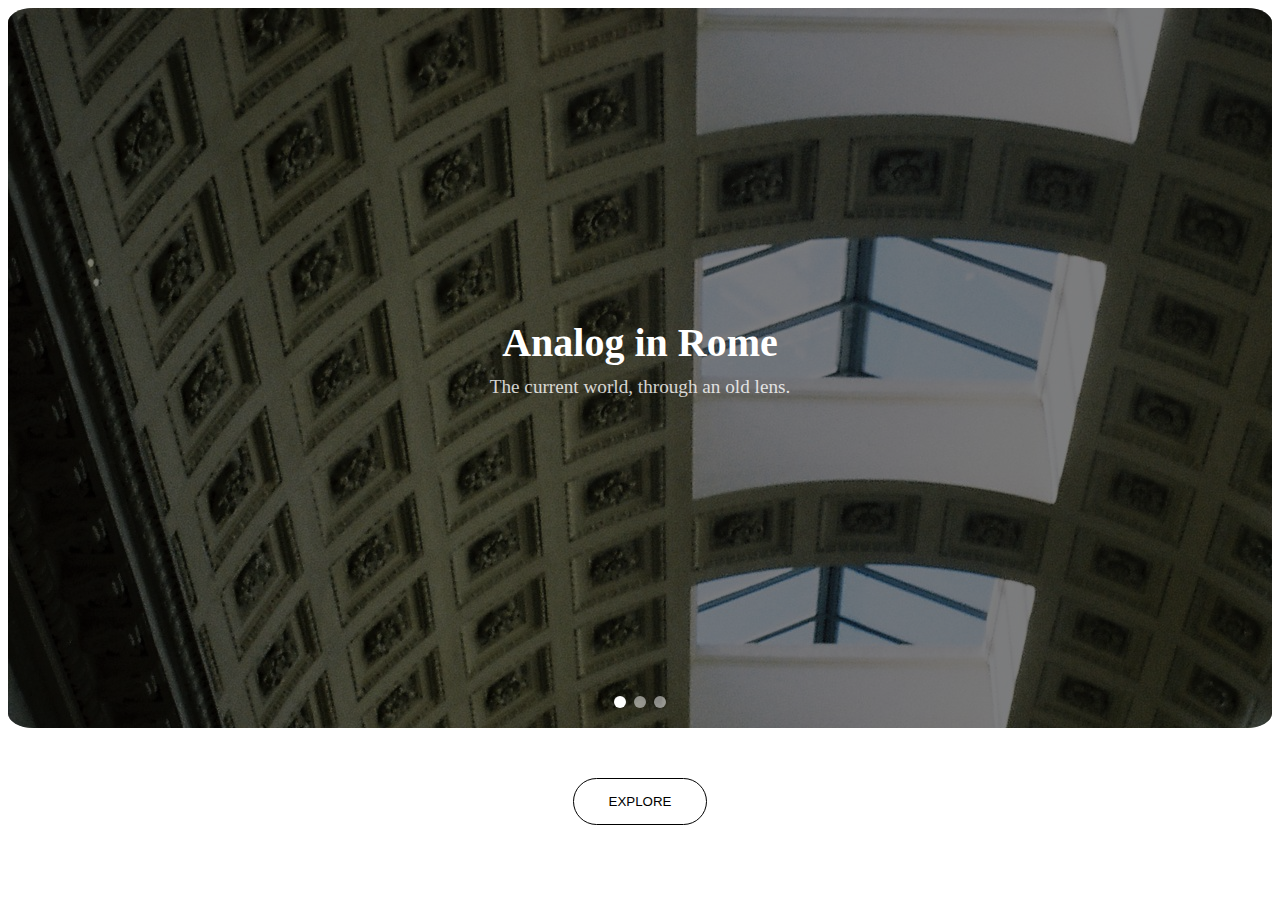
==== index.html @ df037856 "initial commit" ====
<!DOCTYPE html>
<html lang="en">
<head>
    <meta charset="UTF-8">
    <meta name="viewport" content="width=device-width, initial-scale=1.0">
    <link rel="stylesheet" href="css/styles.css">
    <title>Document</title>
</head>
<body>
    <div id="home">
    <section class="hero">
        <div class="hero__slider">
            <div class="hero__slides">
                <div class="hero__slide active" style="background: linear-gradient( rgba(0, 0, 0, 0.5), rgba(0, 0, 0, 0.5) ), url('../assets/14.JPG');"></div>
                <div class="hero__slide" style="background: linear-gradient( rgba(0, 0, 0, 0.5), rgba(0, 0, 0, 0.5) ), url('../assets/1.JPG');"></div>
                <div class="hero__slide" style="background: linear-gradient( rgba(0, 0, 0, 0.5), rgba(0, 0, 0, 0.5) ), url('../assets/5.JPG');"></div>  
            </div>        
        
            <div class="hero__header">
                <h2 class="hero__title">Analog in Rome</h2>
                <p class="hero__subtitle">The current world, through an old lens.</p>
            </div>
        
        </div>



            <div class="hero__dots">
                <span class="hero__dot active" data-index="0"></span>
                <span class="hero__dot" data-index="1"></span>
                <span class="hero__dot" data-index="2"></span>
            </div>
        </section>
        <div class="button__section">
            <input type="button" value="EXPLORE" class="button"/>
        </div>
    </div>
</body>
</html>
<script src="./js/carousel.js"></script>
---- css/styles.css ----
.hero {
    position: relative;
    width: 100%;
    height: 80vh;
    overflow: hidden;
    border-radius: 2%;
}

.hero__slider {
    width: 100%;
    height: 100%;
    position: relative;
}

.hero__slides {
    display: flex;
    width: 300%;
    height: 100%;
    transition: transform 0.5s ease-in-out;
}

.hero__slide {
    width: 100%;
    height: 100%;
    background-size: cover;
    background-position: center;
    flex-shrink: 0;
}

.hero__prev, .hero__next {
    position: absolute;
    top: 50%;
    transform: translateY(-50%);
    background: rgba(0, 0, 0, 0.5);
    color: white;
    border: none;
    padding: 10px 15px;
    cursor: pointer;
    font-size: 24px;
}

.hero__prev { left: 20px; }
.hero__next { right: 20px; }

.hero__dots {
    position: absolute;
    bottom: 20px;
    left: 50%;
    transform: translateX(-50%);
    display: flex;
    gap: 8px;
}

.hero__dot {
    width: 12px;
    height: 12px;
    background: white;
    border-radius: 50%;
    cursor: pointer;
    opacity: 0.5;
    transition: opacity 0.3s;
}

.hero__dot.active {
    opacity: 1;
}

.hero__header {
    position: absolute;
    top: 50%;
    left: 50%;
    transform: translate(-50%, -50%);
    text-align: center;
    color: white;
}

.hero__title {
    font-size: 2.5rem;
    margin: 0;
    font-weight: bold;
}

.hero__subtitle {
    font-size: 1.2rem;
    margin-top: 10px;
    opacity: 0.8;
}

.button__section {

    display: flex;
    align-items: center;
    justify-content: center;

}


.button {

    border: 1px solid black;
    border-radius: 25px;
    background-color: white;
    font-weight: lighter;
    padding: 15px 35px;
    transition: 0.4s;


}

.button:hover {
    cursor: pointer;
    background-color: black;
    color: white;
}

#home {
    display: flex;
    flex-direction: column;
    justify-content: space-evenly;
    gap: 50px;
    
}
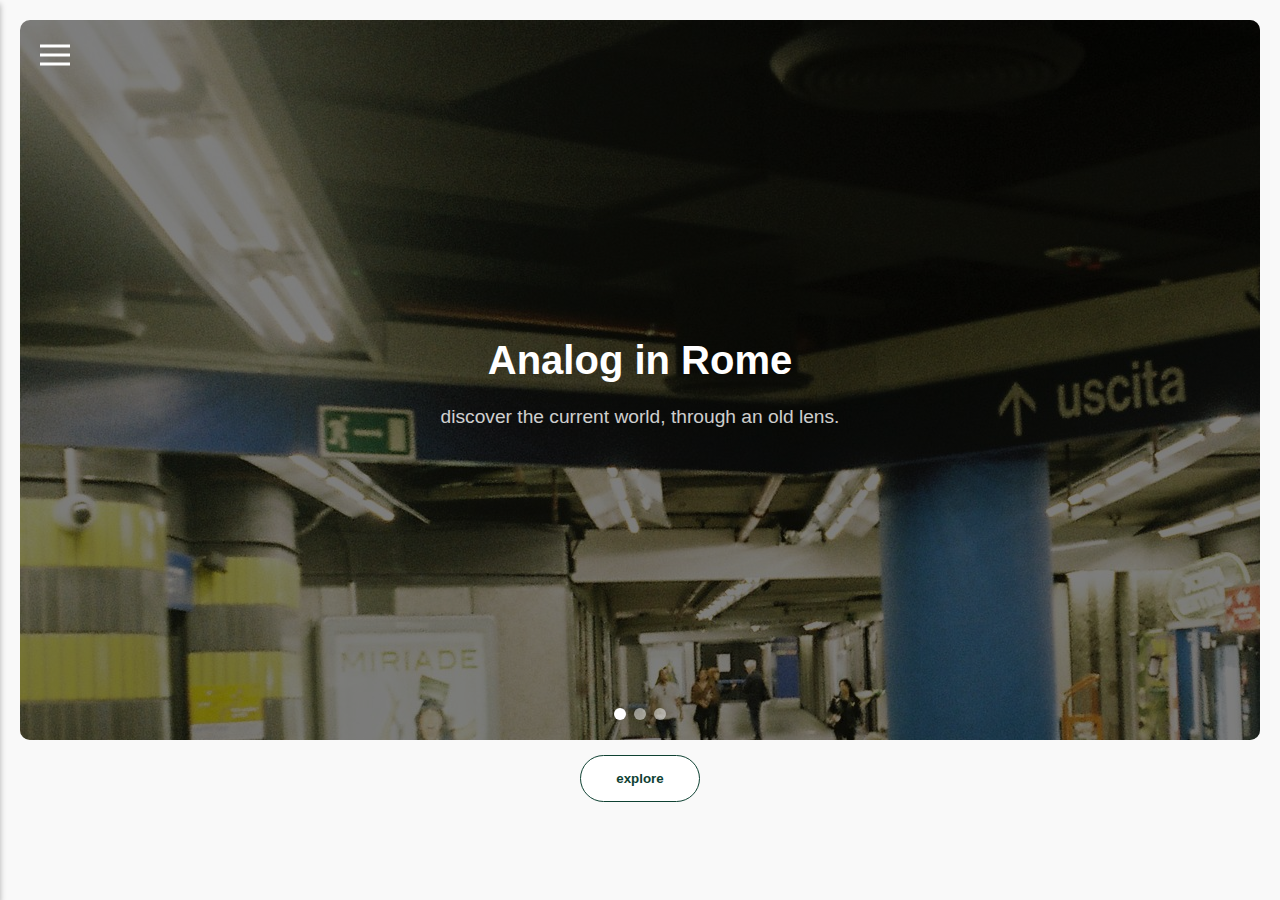
==== commit 1c4eb501: "drawer, slider, header, slider and accordion (to be changed) added; project structure modified; faq " ====
--- a/index.html
+++ b/index.html
@@ -1,40 +1,60 @@
 <!DOCTYPE html>
 <html lang="en">
 <head>
-    <meta charset="UTF-8">
-    <meta name="viewport" content="width=device-width, initial-scale=1.0">
-    <link rel="stylesheet" href="css/styles.css">
-    <title>Document</title>
+  <meta charset="UTF-8">
+  <meta name="viewport" content="width=device-width, initial-scale=1.0">
+  <!-- Estilos globales y base -->
+  <link rel="stylesheet" href="css/styles.css">
+  <!-- Estilos de módulos -->
+  <link rel="stylesheet" href="css/modules/slider.css">
+  <link rel="stylesheet" href="css/modules/drawer.css">
+  <link rel="stylesheet" href="css/modules/button.css">
+  <link rel="stylesheet" href="css/responsive.css">
+  <title>Analog in Rome</title>
 </head>
 <body>
-    <div id="home">
+  <div id="home">
+
+    <!-- Drawer module -->
+    <img src="./assets/icons8-menu.svg" id="openDrawer" alt="Menu Icon"/>
+
+    <div class="overlay"></div>
+
+    <div id="drawer" class="drawer">
+      <button id="closeDrawer">&times;</button>
+      <a href="index.html">home</a>
+      <a href="index.html">gallery</a>
+      <a href="faq.html">faq</a>
+    </div>
+
+    <!-- Hero module -->
     <section class="hero">
-        <div class="hero__slider">
-            <div class="hero__slides">
-                <div class="hero__slide active" style="background: linear-gradient( rgba(0, 0, 0, 0.5), rgba(0, 0, 0, 0.5) ), url('../assets/14.JPG');"></div>
-                <div class="hero__slide" style="background: linear-gradient( rgba(0, 0, 0, 0.5), rgba(0, 0, 0, 0.5) ), url('../assets/1.JPG');"></div>
-                <div class="hero__slide" style="background: linear-gradient( rgba(0, 0, 0, 0.5), rgba(0, 0, 0, 0.5) ), url('../assets/5.JPG');"></div>  
-            </div>        
-        
-            <div class="hero__header">
-                <h2 class="hero__title">Analog in Rome</h2>
-                <p class="hero__subtitle">The current world, through an old lens.</p>
-            </div>
-        
+      <div class="hero__slider">
+        <div class="hero__slides">
+          <div class="hero__slide active" style="background: linear-gradient(rgba(0,0,0,0.5), rgba(0,0,0,0.5)), url('./assets/1.JPG');"></div>
+          <div class="hero__slide" style="background: linear-gradient(rgba(0,0,0,0.5), rgba(0,0,0,0.5)), url('./assets/14.JPG');"></div>
+          <div class="hero__slide" style="background: linear-gradient(rgba(0,0,0,0.5), rgba(0,0,0,0.5)), url('./assets/5.JPG');"></div>
         </div>
+        <div class="hero__header">
+          <h2 class="hero__title">Analog in Rome</h2>
+          <p class="hero__subtitle"> discover the current world, through an old lens.</p>
+        </div>
+      </div>
+      <div class="hero__dots">
+        <span class="hero__dot active" data-index="0"></span>
+        <span class="hero__dot" data-index="1"></span>
+        <span class="hero__dot" data-index="2"></span>
+      </div>
+    </section>
 
+    <!-- Button (outline) -->
+    <div class="button__section">
+      <input type="button" value="explore" class="button__outline"/>
+    </div>
+  </div>
 
-
-            <div class="hero__dots">
-                <span class="hero__dot active" data-index="0"></span>
-                <span class="hero__dot" data-index="1"></span>
-                <span class="hero__dot" data-index="2"></span>
-            </div>
-        </section>
-        <div class="button__section">
-            <input type="button" value="EXPLORE" class="button"/>
-        </div>
-    </div>
+  <script src="js/main.js"></script>
+  <script src="js/modules/slider.js"></script>
+  <script src="js/modules/drawer.js"></script>
 </body>
 </html>
-<script src="./js/carousel.js"></script>--- a/css/styles.css
+++ b/css/styles.css
@@ -1,122 +1,30 @@
-.hero {
-    position: relative;
-    width: 100%;
-    height: 80vh;
-    overflow: hidden;
-    border-radius: 2%;
-}
-
-.hero__slider {
-    width: 100%;
-    height: 100%;
-    position: relative;
-}
-
-.hero__slides {
-    display: flex;
-    width: 300%;
-    height: 100%;
-    transition: transform 0.5s ease-in-out;
-}
-
-.hero__slide {
-    width: 100%;
-    height: 100%;
-    background-size: cover;
-    background-position: center;
-    flex-shrink: 0;
-}
-
-.hero__prev, .hero__next {
-    position: absolute;
-    top: 50%;
-    transform: translateY(-50%);
-    background: rgba(0, 0, 0, 0.5);
-    color: white;
-    border: none;
-    padding: 10px 15px;
-    cursor: pointer;
-    font-size: 24px;
-}
-
-.hero__prev { left: 20px; }
-.hero__next { right: 20px; }
-
-.hero__dots {
-    position: absolute;
-    bottom: 20px;
-    left: 50%;
-    transform: translateX(-50%);
-    display: flex;
-    gap: 8px;
-}
-
-.hero__dot {
-    width: 12px;
-    height: 12px;
-    background: white;
-    border-radius: 50%;
-    cursor: pointer;
-    opacity: 0.5;
-    transition: opacity 0.3s;
-}
-
-.hero__dot.active {
-    opacity: 1;
-}
-
-.hero__header {
-    position: absolute;
-    top: 50%;
-    left: 50%;
-    transform: translate(-50%, -50%);
-    text-align: center;
-    color: white;
-}
-
-.hero__title {
-    font-size: 2.5rem;
+* {
+    box-sizing: border-box;
     margin: 0;
-    font-weight: bold;
-}
-
-.hero__subtitle {
-    font-size: 1.2rem;
-    margin-top: 10px;
-    opacity: 0.8;
-}
-
-.button__section {
-
-    display: flex;
-    align-items: center;
-    justify-content: center;
-
-}
-
-
-.button {
-
-    border: 1px solid black;
-    border-radius: 25px;
-    background-color: white;
-    font-weight: lighter;
-    padding: 15px 35px;
-    transition: 0.4s;
-
-
-}
-
-.button:hover {
-    cursor: pointer;
-    background-color: black;
-    color: white;
-}
-
-#home {
+    padding: 0;
+  }
+  
+  body {
+    font-family: Arial, sans-serif;
+    line-height: 1.6;
+    background: #f9f9f9;
+    color: #333;
+  }
+  
+  #home {
     display: flex;
     flex-direction: column;
     justify-content: space-evenly;
-    gap: 50px;
-    
-}+    gap: 15px;
+    padding: 20px;
+  }
+
+  a {
+    color: white;
+    text-decoration: none;
+  }
+
+  a:hover {
+    text-decoration: underline;
+  }
+  --- a/css/modules/slider.css
+++ b/css/modules/slider.css
@@ -0,0 +1,89 @@
+.hero {
+    position: relative;
+    width: 100%;
+    height: 80vh;
+    overflow: hidden;
+    border-radius: 10px;
+  }
+  
+  .hero__slider {
+    width: 100%;
+    height: 100%;
+    position: relative;
+  }
+  
+  .hero__slides {
+    display: flex;
+    width: 300%;
+    height: 100%;
+    transition: transform 0.5s ease-in-out;
+  }
+  
+  .hero__slide {
+    width: 100%;
+    height: 100%;
+    background-size: cover;
+    background-position: center;
+    flex-shrink: 0;
+  }
+  
+  .hero__prev,
+  .hero__next {
+    position: absolute;
+    top: 50%;
+    transform: translateY(-50%);
+    background: rgba(0, 0, 0, 0.5);
+    color: white;
+    border: none;
+    padding: 10px 15px;
+    cursor: pointer;
+    font-size: 24px;
+  }
+  
+  .hero__prev { left: 20px; }
+  .hero__next { right: 20px; }
+  
+  .hero__dots {
+    position: absolute;
+    bottom: 20px;
+    left: 50%;
+    transform: translateX(-50%);
+    display: flex;
+    gap: 8px;
+  }
+  
+  .hero__dot {
+    width: 12px;
+    height: 12px;
+    background: white;
+    border-radius: 50%;
+    cursor: pointer;
+    opacity: 0.5;
+    transition: opacity 0.3s;
+  }
+  
+  .hero__dot.active {
+    opacity: 1;
+  }
+  
+  .hero__header {
+    position: absolute;
+    top: 50%;
+    left: 50%;
+    transform: translate(-50%, -50%);
+    text-align: center;
+    color: white;
+  }
+  
+  .hero__title {
+    font-size: 2.5rem;
+    margin: 0;
+    font-weight: bold;
+  }
+  
+  .hero__subtitle {
+    font-size: 1.2rem;
+    margin-top: 10px;
+    opacity: 0.8;
+  }
+  --- a/css/modules/drawer.css
+++ b/css/modules/drawer.css
@@ -0,0 +1,82 @@
+
+.drawer {
+    position: fixed;
+    background: rgb(15, 66, 51);;
+    box-shadow: 0 4px 6px rgba(0, 0, 0, 0.3);
+    transition: transform 0.4s ease-in-out;
+    padding: 20px;
+    z-index: 2000;
+    display: flex;
+    flex-direction: column;
+    align-items: center;
+    justify-content: center;
+  }
+  
+
+  .drawer.left {
+    top: 0;
+    left: 0;
+    width: 250px;
+    height: 100vh;
+    transform: translateX(-100%);
+  }
+  
+
+  .drawer.top {
+    top: 0;
+    left: 0;
+    width: 100%;
+    height: 200px;
+    transform: translateY(-100%);
+  }
+  
+  .drawer.open.left {
+    transform: translateX(0);
+  }
+  
+  .drawer.open.top {
+    transform: translateY(0);
+  }
+
+  .overlay {
+  position: fixed;
+  top: 0;
+  left: 0;
+  width: 100%;
+  height: 100%;
+  background: rgba(0, 0, 0, 0.5);
+  opacity: 0;
+  visibility: hidden;
+  transition: opacity 0.4s ease;
+  z-index: 1100;
+}
+.overlay.active {
+  opacity: 1;
+  visibility: visible;
+}
+
+#openDrawer {
+    position: absolute;
+    top: 40px;
+    left: 40px;
+    height: 30px;
+    cursor: pointer;
+    z-index: 1000;
+  }
+
+  .menu__alt {
+    background-color: black;
+  }
+  
+
+  #closeDrawer {
+    position: absolute;
+    top: 10px;
+    right: 20px;
+    background: none;
+    border: none;
+    font-size: 24px;
+    cursor: pointer;
+    z-index: 1100;
+  }
+  --- a/css/modules/button.css
+++ b/css/modules/button.css
@@ -0,0 +1,39 @@
+.button__section {
+    display: flex;
+    align-items: center;
+    justify-content: center;
+  }
+  
+  .button__outline {
+    border: 1px solid rgb(15, 66, 51);
+    border-radius: 25px;
+    background-color: white;
+    font-weight: bold;
+    color: rgb(15, 66, 51);;
+    padding: 15px 35px;
+    transition: 0.4s;
+  }
+  
+  .button__outline:hover {
+    cursor: pointer;
+    background-color: rgb(15, 66, 51);;
+    color: white;
+  }
+  
+
+  .button__filled {
+    border: 1px solid rgb(15, 66, 51);
+    border-radius: 25px;
+    background-color: rgb(15, 66, 51);
+    font-weight: bold;
+    color: white;;
+    padding: 15px 35px;
+    transition: 0.4s;
+  }
+  
+  .button__filled:hover {
+    cursor: pointer;
+    background-color: white;
+    color: rgb(15, 66, 51);
+  }
+  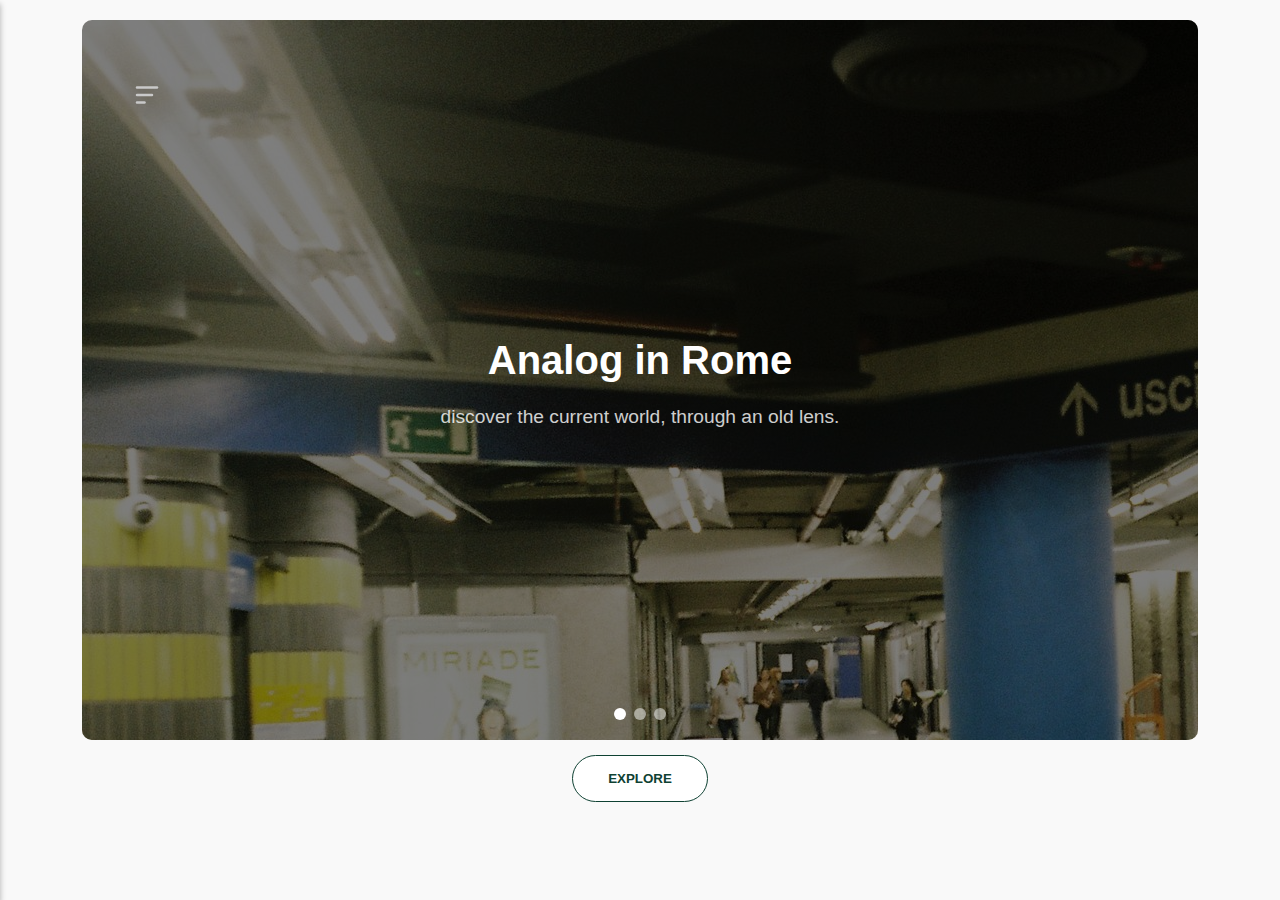
==== commit 96d76f28: "major changes" ====
--- a/index.html
+++ b/index.html
@@ -1,60 +1,57 @@
-<!DOCTYPE html>
-<html lang="en">
-<head>
-  <meta charset="UTF-8">
-  <meta name="viewport" content="width=device-width, initial-scale=1.0">
-  <!-- Estilos globales y base -->
-  <link rel="stylesheet" href="css/styles.css">
-  <!-- Estilos de módulos -->
-  <link rel="stylesheet" href="css/modules/slider.css">
-  <link rel="stylesheet" href="css/modules/drawer.css">
-  <link rel="stylesheet" href="css/modules/button.css">
-  <link rel="stylesheet" href="css/responsive.css">
-  <title>Analog in Rome</title>
-</head>
-<body>
-  <div id="home">
+  <!DOCTYPE html>
+  <html lang="en">
+  <head>
+    <meta charset="UTF-8">
+    <meta name="viewport" content="width=device-width, initial-scale=1.0">
+    <link rel="stylesheet" href="css/index.css">
+    <link rel="stylesheet" href="css/styles.css">
+    <link rel="stylesheet" href="css/modules/slider.css">
+    <link rel="stylesheet" href="css/modules/drawer.css">
+    <link rel="stylesheet" href="css/modules/button.css">
+    <title>Home</title>
+  </head>
+  <body>
+    <div id="home">
 
-    <!-- Drawer module -->
-    <img src="./assets/icons8-menu.svg" id="openDrawer" alt="Menu Icon"/>
+      <div id="drawer" class="drawer color-green drawer--left">
+        <button id="closeDrawer">&times;</button>
+        <select id="selectLanguage">
+          <option value="en">ENGLISH</option>
+          <option value="es">ESPAÑOL</option>
+          <option value="it">ITALIANO</option>
+        </select>
+        <a href="index.html">HOME</a>
+        <a href="gallery.html">GALLERY</a>
+        <a href="faq.html">FAQ</a>
+      </div>
 
-    <div class="overlay"></div>
+      <section class="hero">
+        <img src="./assets/burger-menu-left-svgrepo-com(1).svg" id="drawerMenuOpen" alt="Menu Icon"/>
+        <div class="hero__slider">
+          <div class="hero__slides">
+            <div class="hero__slide active" style="background: linear-gradient(rgba(0,0,0,0.5), rgba(0,0,0,0.5)), url('./assets/1.JPG');"></div>
+            <div class="hero__slide" style="background: linear-gradient(rgba(0,0,0,0.5), rgba(0,0,0,0.5)), url('./assets/14.JPG');"></div>
+            <div class="hero__slide" style="background: linear-gradient(rgba(0,0,0,0.5), rgba(0,0,0,0.5)), url('./assets/5.JPG');"></div>
+          </div>
+          <div class="hero__header">
+            <h2 class="hero__title" id="dynamicText">Analog in Rome</h2>
+            <p class="hero__subtitle" id="dynamicSubtitle"> discover the current world, through an old lens.</p>
+          </div>
+        </div>
+        <div class="hero__dots">
+          <span class="hero__dot active" data-index="0"></span>
+          <span class="hero__dot" data-index="1"></span>
+          <span class="hero__dot" data-index="2"></span>
+        </div>
+      </section>
 
-    <div id="drawer" class="drawer">
-      <button id="closeDrawer">&times;</button>
-      <a href="index.html">home</a>
-      <a href="index.html">gallery</a>
-      <a href="faq.html">faq</a>
+      <div class="button__section">
+        <input onclick="location.href = 'gallery.html'" type="button" value="EXPLORE" class="button__outline"/>
+      </div>
     </div>
 
-    <!-- Hero module -->
-    <section class="hero">
-      <div class="hero__slider">
-        <div class="hero__slides">
-          <div class="hero__slide active" style="background: linear-gradient(rgba(0,0,0,0.5), rgba(0,0,0,0.5)), url('./assets/1.JPG');"></div>
-          <div class="hero__slide" style="background: linear-gradient(rgba(0,0,0,0.5), rgba(0,0,0,0.5)), url('./assets/14.JPG');"></div>
-          <div class="hero__slide" style="background: linear-gradient(rgba(0,0,0,0.5), rgba(0,0,0,0.5)), url('./assets/5.JPG');"></div>
-        </div>
-        <div class="hero__header">
-          <h2 class="hero__title">Analog in Rome</h2>
-          <p class="hero__subtitle"> discover the current world, through an old lens.</p>
-        </div>
-      </div>
-      <div class="hero__dots">
-        <span class="hero__dot active" data-index="0"></span>
-        <span class="hero__dot" data-index="1"></span>
-        <span class="hero__dot" data-index="2"></span>
-      </div>
-    </section>
-
-    <!-- Button (outline) -->
-    <div class="button__section">
-      <input type="button" value="explore" class="button__outline"/>
-    </div>
-  </div>
-
-  <script src="js/main.js"></script>
-  <script src="js/modules/slider.js"></script>
-  <script src="js/modules/drawer.js"></script>
-</body>
-</html>
+    <script src="js/main.js"></script>
+    <script src="js/modules/slider.js"></script>
+    <script src="js/modules/drawer.js"></script>
+  </body>
+  </html>
--- a/css/styles.css
+++ b/css/styles.css
@@ -1,30 +1,61 @@
-* {
-    box-sizing: border-box;
-    margin: 0;
-    padding: 0;
-  }
-  
-  body {
-    font-family: Arial, sans-serif;
-    line-height: 1.6;
-    background: #f9f9f9;
-    color: #333;
-  }
-  
-  #home {
-    display: flex;
-    flex-direction: column;
-    justify-content: space-evenly;
-    gap: 15px;
-    padding: 20px;
-  }
+  * {
+      box-sizing: border-box;
+      margin: 0;
+      padding: 0;
+    }
+    
+    body {
+      font-family: Arial, sans-serif;
+      line-height: 1.6;
+      background: #f9f9f9;
+      color: #333;
+    }
+    
+    #home {
+      display: flex;
+      flex-direction: column;
+      justify-content: center;
+      gap: 15px;
+      padding: 20px;
+      align-items: center;
+    }
 
-  a {
-    color: white;
-    text-decoration: none;
-  }
+    a {
+      color: white;
+      text-decoration: none;
+    }
 
-  a:hover {
-    text-decoration: underline;
-  }
-  +    a:hover {
+      text-decoration: underline;
+    }
+
+    .form {
+
+      display: flex;
+      align-items: center;
+      justify-content: center;
+      flex-direction: column;
+      gap: 12px;
+    }
+
+    .example {
+      display: flex;
+      align-items: center;
+      justify-content: center;
+      flex-direction: column;
+    }
+    
+    #bottom {
+      bottom: 0;
+      text-align: center;
+      padding: 20px;
+      background-color: #fff; 
+      box-shadow: 0 -2px 5px rgba(0, 0, 0, 0.1);
+      z-index: 1000;
+      border-radius: 10px;
+      position: fixed;
+      display: flex;
+      flex-direction: column;
+      gap: 10px;
+      align-items: center;
+    }--- a/css/modules/slider.css
+++ b/css/modules/slider.css
@@ -1,89 +1,107 @@
-.hero {
-    position: relative;
-    width: 100%;
-    height: 80vh;
-    overflow: hidden;
-    border-radius: 10px;
+  @keyframes fade-in {
+    from {
+      opacity: 0;
+    }
+    to {
+      opacity: 1;
+    }
   }
-  
-  .hero__slider {
-    width: 100%;
-    height: 100%;
-    position: relative;
-  }
-  
-  .hero__slides {
-    display: flex;
-    width: 300%;
-    height: 100%;
-    transition: transform 0.5s ease-in-out;
-  }
-  
-  .hero__slide {
-    width: 100%;
-    height: 100%;
-    background-size: cover;
-    background-position: center;
-    flex-shrink: 0;
-  }
-  
-  .hero__prev,
-  .hero__next {
-    position: absolute;
-    top: 50%;
-    transform: translateY(-50%);
-    background: rgba(0, 0, 0, 0.5);
-    color: white;
-    border: none;
-    padding: 10px 15px;
-    cursor: pointer;
-    font-size: 24px;
-  }
-  
-  .hero__prev { left: 20px; }
-  .hero__next { right: 20px; }
-  
-  .hero__dots {
-    position: absolute;
-    bottom: 20px;
-    left: 50%;
-    transform: translateX(-50%);
-    display: flex;
-    gap: 8px;
-  }
-  
-  .hero__dot {
-    width: 12px;
-    height: 12px;
-    background: white;
-    border-radius: 50%;
-    cursor: pointer;
-    opacity: 0.5;
-    transition: opacity 0.3s;
-  }
-  
-  .hero__dot.active {
-    opacity: 1;
-  }
-  
-  .hero__header {
-    position: absolute;
-    top: 50%;
-    left: 50%;
-    transform: translate(-50%, -50%);
-    text-align: center;
-    color: white;
-  }
-  
-  .hero__title {
-    font-size: 2.5rem;
-    margin: 0;
-    font-weight: bold;
-  }
-  
-  .hero__subtitle {
-    font-size: 1.2rem;
-    margin-top: 10px;
-    opacity: 0.8;
-  }
-  +
+  .hero {
+      position: relative;
+      width: 100%;
+      height: 80vh;
+      overflow: hidden;
+      border-radius: 10px;
+    }
+    
+    .hero__slider {
+      width: 100%;
+      height: 100%;
+      position: relative;
+    }
+    
+    .hero__slides {
+      display: flex;
+      width: 300%;
+      height: 100%;
+      transition: transform 0.5s ease-in-out;
+    }
+    
+    .hero__slide {
+      width: 100%;
+      height: 100%;
+      background-size: cover;
+      background-position: center;
+      flex-shrink: 0;
+    }
+    
+    
+    .hero__prev,
+    .hero__next {
+      position: absolute;
+      top: 50%;
+      transform: translateY(-50%);
+      background: rgba(0, 0, 0, 0.5);
+      color: white;
+      border: none;
+      padding: 10px 15px;
+      cursor: pointer;
+      font-size: 24px;
+    }
+    
+    .hero__prev { left: 20px; }
+    .hero__next { right: 20px; }
+    
+    .hero__dots {
+      position: absolute;
+      bottom: 20px;
+      left: 50%;
+      transform: translateX(-50%);
+      display: flex;
+      gap: 8px;
+    }
+    
+    .hero__dot {
+      width: 12px;
+      height: 12px;
+      background: white;
+      border-radius: 50%;
+      cursor: pointer;
+      opacity: 0.5;
+      transition: opacity 0.3s;
+    }
+    
+    .hero__dot.active {
+      opacity: 1;
+    }
+    
+    .hero__header {
+      position: absolute;
+      top: 50%;
+      left: 50%;
+      transform: translate(-50%, -50%);
+      text-align: center;
+      color: white;
+    }
+    
+    .hero__title {
+      font-size: 2.5rem;
+      margin: 0;
+      font-weight: bold;
+      animation: fade-in 1.0s;
+    }
+    
+    .hero__subtitle {
+      font-size: 1.2rem;
+      margin-top: 10px;
+      opacity: 0.8;
+      animation: fade-in 2.0s;
+    }
+
+    @media (min-width: 600px) {
+      .hero {
+        width: 90%;
+      }
+    }
+    --- a/css/modules/drawer.css
+++ b/css/modules/drawer.css
@@ -1,82 +1,66 @@
+    .drawer {
+      position: fixed;
+      background: white;
+      box-shadow: 0 4px 6px rgba(0, 0, 0, 0.3);
+      transition: transform 0.4s ease-in-out;
+      padding: 20px;
+      z-index: 1000;
+      display: flex;
+      align-items: center;
+      justify-content: center;
+      flex-direction: column;
+      gap: 5px;
+    }
 
-.drawer {
-    position: fixed;
-    background: rgb(15, 66, 51);;
-    box-shadow: 0 4px 6px rgba(0, 0, 0, 0.3);
-    transition: transform 0.4s ease-in-out;
-    padding: 20px;
-    z-index: 2000;
-    display: flex;
-    flex-direction: column;
-    align-items: center;
-    justify-content: center;
-  }
-  
+    .drawer--left {
+      top: 0;
+      left: 0;
+      width: 250px;
+      height: 100vh;
+      transform: translateX(-100%);
+    }
 
-  .drawer.left {
-    top: 0;
-    left: 0;
-    width: 250px;
-    height: 100vh;
-    transform: translateX(-100%);
-  }
-  
+    .drawer--left.open {
+      transform: translateX(0);
+    }
 
-  .drawer.top {
-    top: 0;
-    left: 0;
-    width: 100%;
-    height: 200px;
-    transform: translateY(-100%);
-  }
-  
-  .drawer.open.left {
-    transform: translateX(0);
-  }
-  
-  .drawer.open.top {
-    transform: translateY(0);
-  }
+    .drawer--right {
+      top: 0;
+      right: 0;
+      width: 250px;
+      height: 100vh;
+      transform: translateX(100%);
+    }
 
-  .overlay {
-  position: fixed;
-  top: 0;
-  left: 0;
-  width: 100%;
-  height: 100%;
-  background: rgba(0, 0, 0, 0.5);
-  opacity: 0;
-  visibility: hidden;
-  transition: opacity 0.4s ease;
-  z-index: 1100;
-}
-.overlay.active {
-  opacity: 1;
-  visibility: visible;
-}
 
-#openDrawer {
-    position: absolute;
-    top: 40px;
-    left: 40px;
-    height: 30px;
-    cursor: pointer;
-    z-index: 1000;
-  }
+    .drawer--right.open {
+      transform: translateX(0);
+    }
 
-  .menu__alt {
-    background-color: black;
-  }
-  
+    .color-green {
 
-  #closeDrawer {
-    position: absolute;
-    top: 10px;
-    right: 20px;
-    background: none;
-    border: none;
-    font-size: 24px;
-    cursor: pointer;
-    z-index: 1100;
-  }
-  +      background-color: rgb(15, 66, 51);;
+
+    }
+
+
+    #closeDrawer, #closeDrawerRight {
+      background: none;
+      border: none;
+      font-size: 24px;
+      cursor: pointer;
+    }
+
+    #drawerMenuOpen {
+
+      position: absolute;
+      top: 60px;
+      left: 50px;
+      height: 30px;
+      cursor: pointer;
+      z-index: 999;
+      
+
+    }
+
+      --- a/css/modules/button.css
+++ b/css/modules/button.css
@@ -1,39 +1,39 @@
-.button__section {
-    display: flex;
-    align-items: center;
-    justify-content: center;
-  }
-  
-  .button__outline {
-    border: 1px solid rgb(15, 66, 51);
-    border-radius: 25px;
-    background-color: white;
-    font-weight: bold;
-    color: rgb(15, 66, 51);;
-    padding: 15px 35px;
-    transition: 0.4s;
-  }
-  
-  .button__outline:hover {
-    cursor: pointer;
-    background-color: rgb(15, 66, 51);;
-    color: white;
-  }
-  
+  .button__section {
+      display: flex;
+      align-items: center;
+      justify-content: center;
+    }
+    
+    .button__outline {
+      border: 1px solid rgb(15, 66, 51);
+      border-radius: 25px;
+      background-color: white;
+      font-weight: bold;
+      color: rgb(15, 66, 51);;
+      padding: 15px 35px;
+      transition: 0.4s;
+    }
+    
+    .button__outline:hover {
+      cursor: pointer;
+      background-color: rgb(15, 66, 51);;
+      color: white;
+    }
+    
 
-  .button__filled {
-    border: 1px solid rgb(15, 66, 51);
-    border-radius: 25px;
-    background-color: rgb(15, 66, 51);
-    font-weight: bold;
-    color: white;;
-    padding: 15px 35px;
-    transition: 0.4s;
-  }
-  
-  .button__filled:hover {
-    cursor: pointer;
-    background-color: white;
-    color: rgb(15, 66, 51);
-  }
-  +    .button__filled {
+      border: 1px solid rgb(15, 66, 51);
+      border-radius: 25px;
+      background-color: rgb(15, 66, 51);
+      font-weight: bold;
+      color: white;;
+      padding: 15px 35px;
+      transition: 0.4s;
+    }
+    
+    .button__filled:hover {
+      cursor: pointer;
+      background-color: white;
+      color: rgb(15, 66, 51);
+    }
+    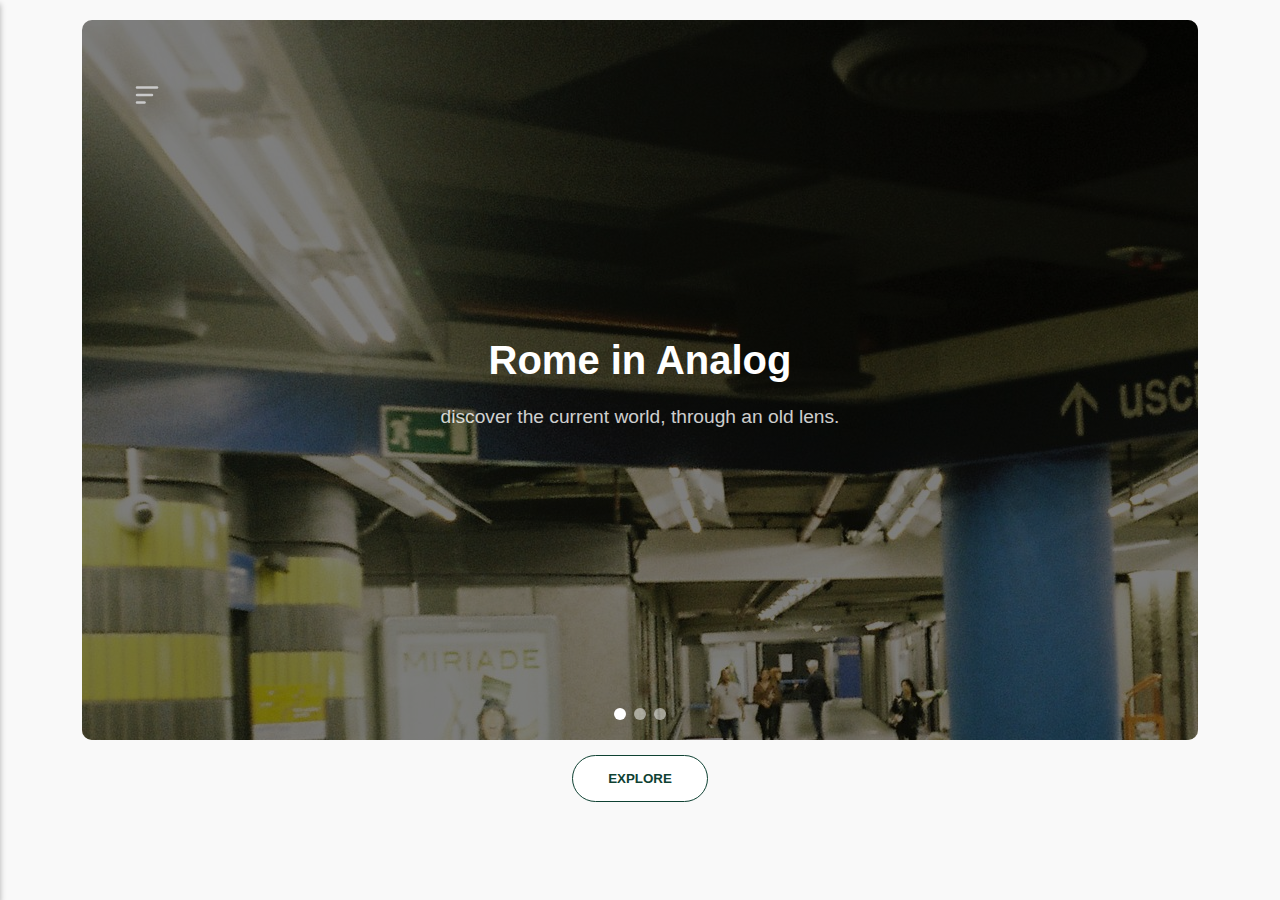
==== commit 5c07fa91: "changes to the hero title at index.html, slight changes to translation values, other changes for rea" ====
--- a/index.html
+++ b/index.html
@@ -34,8 +34,8 @@
             <div class="hero__slide" style="background: linear-gradient(rgba(0,0,0,0.5), rgba(0,0,0,0.5)), url('./assets/5.JPG');"></div>
           </div>
           <div class="hero__header">
-            <h2 class="hero__title" id="dynamicText">Analog in Rome</h2>
-            <p class="hero__subtitle" id="dynamicSubtitle"> discover the current world, through an old lens.</p>
+            <h2 class="hero__title" id="dynamicText"></h2>
+            <p class="hero__subtitle" id="dynamicSubtitle"></p>
           </div>
         </div>
         <div class="hero__dots">
